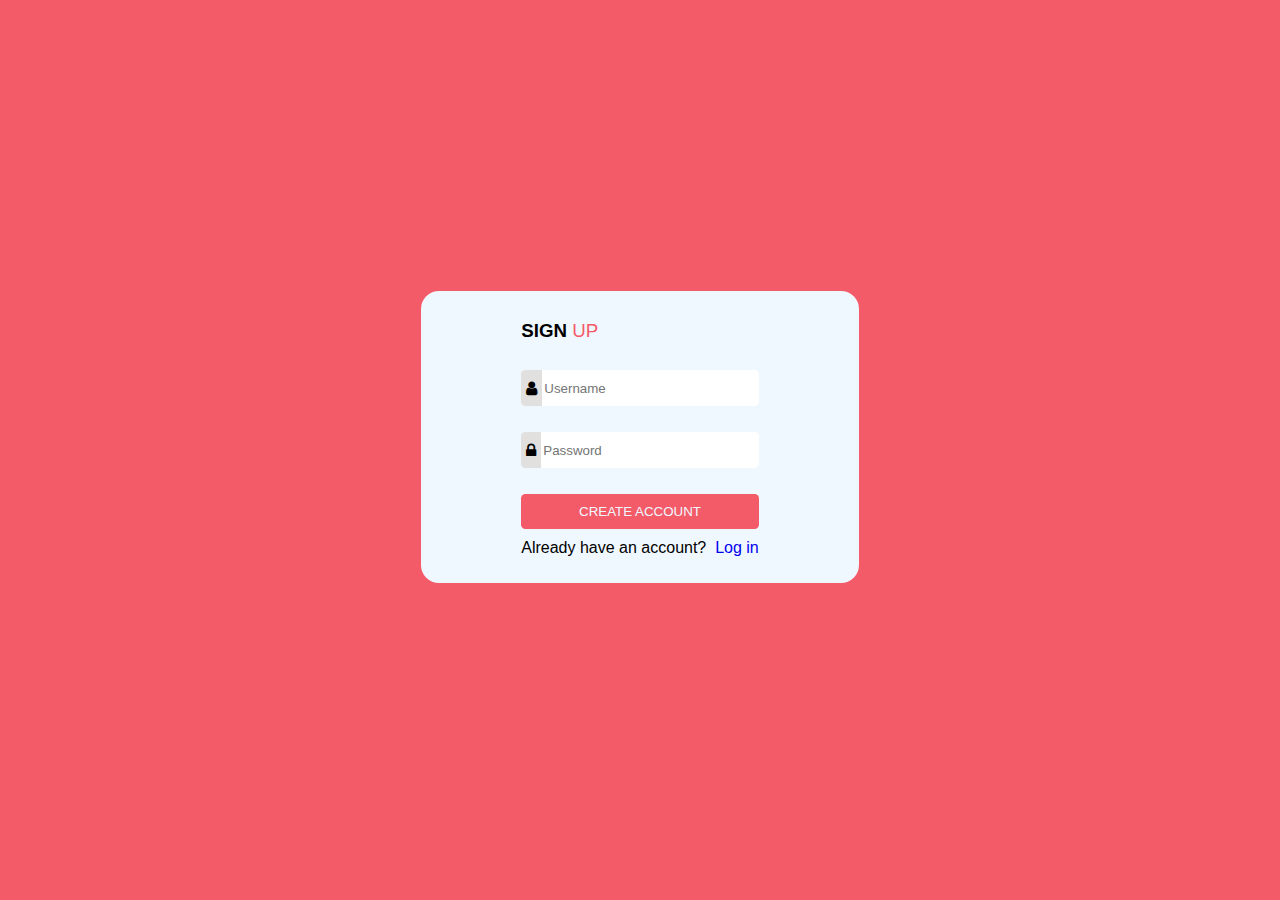
==== login page with firebase/sign up.html @ eaba269b "php login page" ====
<!DOCTYPE html>
<html lang="en">

<head>
    <meta charset="UTF-8">
    <meta http-equiv="X-UA-Compatible" content="IE=edge">
    <meta name="viewport" content="width=device-width, initial-scale=1.0">
    <link rel="stylesheet" href="https://cdnjs.cloudflare.com/ajax/libs/font-awesome/4.7.0/css/font-awesome.min.css">
    <link rel="stylesheet" href="style.css">
    <title>Login Page</title>
</head>

<body>
    <div id="main" class="bg">
        <div id="container">
            <h3>SIGN&nbsp<span>UP</span></h3>
            <form class="login" method="post">
                <div id="input">
                    <p class="input"><i class="fa fa-user" id="logo"></i><input type="text" placeholder="Username" name="userName" required></p>
                    <p class="input"><i class="fa fa-lock" id="logo"></i><input type="password" placeholder="Password" name="password" required>
                    </p>
                </div>
                <div id="btn">
                    <button class="bg btn" formaction="sign up.php">CREATE ACCOUNT</button>
                    <p>Already have an account? &nbsp <a href="log in.html">Log in</a></p>
                </div>
            </form>
        </div>

        <div>
            <p id="msg"></p>
          </div>
    </div>
</body>

</html>
---- login page with firebase/style.css ----
* {
  font-family: 'Asap', sans-serif;
}

body {
  margin: 0;
  padding: 0;
}

.bg {
  background-color: #f45b69;
}

#main {
  display: flex;
  flex-direction: column;
  justify-content: center;
  align-items: center;
  height: 100vh;
}

#container {
  border-radius: 2vh;
  background-color: aliceblue;
  /* padding: 5vh 10vh; */
  padding: 10px 100px 10px 100px;
  display: flex;
  flex-direction: column;
}


#input {
  display: flex;
  flex-direction: column;
}


button {
  border: none;
  color: aliceblue;
  border-radius: 0.5vh;
}

input {
  border: none;
  color: rgb(27, 27, 27);
  border-radius: 0 0.5vh 0.5vh 0;
  width: 100%;
  padding-top: 10px;
  padding-bottom: 10px; 
}


.btn {
  margin-top: 10px;
  padding: 10px 20px 10px 20px;
}

#btn {
  display: flex;
  flex-direction: column;
}

p {
  display: flex;
  flex-direction: row;
  margin-top: 10px;
}

#logo {
  padding: 5px 5px;
  background-color: rgb(226, 223, 223);
  border-radius: 0.5vh 0 0 0.5vh;
  padding-top: 10px;
  padding-bottom: 10px;
}
span{
  color: #f45b69;
  font-weight: 100;
}
a{
  text-decoration: none ;
}
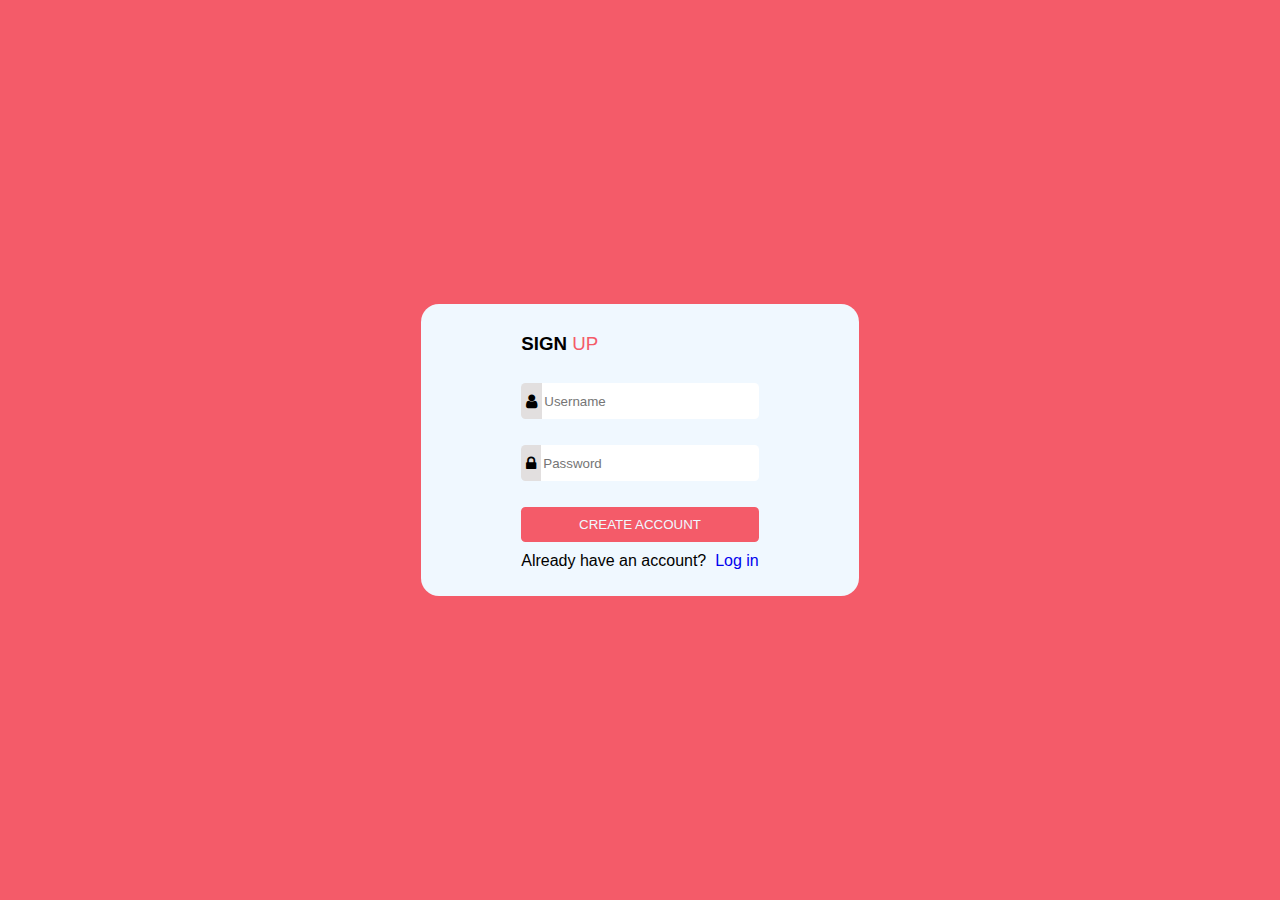
==== commit 300a760f: "change" ====
--- a/login page with firebase/sign up.html
+++ b/login page with firebase/sign up.html
@@ -7,7 +7,7 @@
     <meta name="viewport" content="width=device-width, initial-scale=1.0">
     <link rel="stylesheet" href="https://cdnjs.cloudflare.com/ajax/libs/font-awesome/4.7.0/css/font-awesome.min.css">
     <link rel="stylesheet" href="style.css">
-    <title>Login Page</title>
+    <title>Sign Up</title>
 </head>
 
 <body>
@@ -16,21 +16,25 @@
             <h3>SIGN&nbsp<span>UP</span></h3>
             <form class="login" method="post">
                 <div id="input">
-                    <p class="input"><i class="fa fa-user" id="logo"></i><input type="text" placeholder="Username" name="userName" required></p>
-                    <p class="input"><i class="fa fa-lock" id="logo"></i><input type="password" placeholder="Password" name="password" required>
+                    <p class="input"><i class="fa fa-user" id="logo"></i><input type="text" placeholder="Username"
+                            name="userName" id="userName" required></p>
+                    <p class="input"><i class="fa fa-lock" id="logo"></i><input type="password" placeholder="Password"
+                            name="password" id="password" required>
                     </p>
                 </div>
+
+                <div id="msg"></div>
+
                 <div id="btn">
-                    <button class="bg btn" formaction="sign up.php">CREATE ACCOUNT</button>
-                    <p>Already have an account? &nbsp <a href="log in.html">Log in</a></p>
+                    <button type="button" class="bg btn" onclick="fetchData(userName.value, password.value)">CREATE ACCOUNT</button>
+                    <p>Already have an account? &nbsp <a href="login.html">Log in</a></p>
                 </div>
             </form>
         </div>
+    </div>
 
-        <div>
-            <p id="msg"></p>
-          </div>
-    </div>
+    <script src="sign up.js"></script>
+
 </body>
 
 </html>--- a/login page with firebase/style.css
+++ b/login page with firebase/style.css
@@ -26,6 +26,7 @@
   padding: 10px 100px 10px 100px;
   display: flex;
   flex-direction: column;
+  box-sizing: border-box;
 }
 
 
@@ -47,7 +48,7 @@
   border-radius: 0 0.5vh 0.5vh 0;
   width: 100%;
   padding-top: 10px;
-  padding-bottom: 10px; 
+  padding-bottom: 10px;
 }
 
 
@@ -74,10 +75,12 @@
   padding-top: 10px;
   padding-bottom: 10px;
 }
-span{
+
+span {
   color: #f45b69;
   font-weight: 100;
 }
-a{
-  text-decoration: none ;
+
+a {
+  text-decoration: none;
 }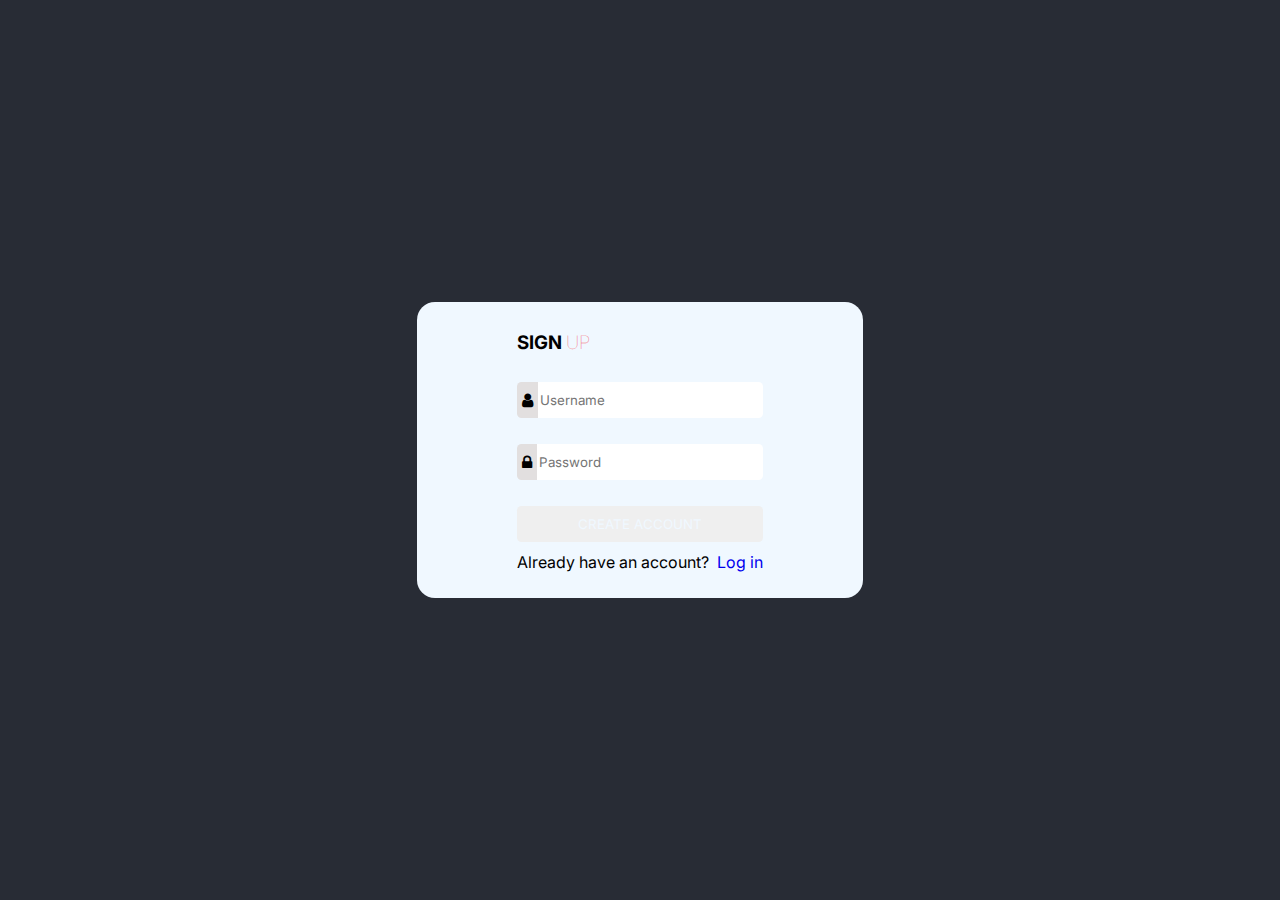
==== commit 6f4073eb: "change" ====
--- a/login page with firebase/sign up.html
+++ b/login page with firebase/sign up.html
@@ -6,6 +6,9 @@
     <meta http-equiv="X-UA-Compatible" content="IE=edge">
     <meta name="viewport" content="width=device-width, initial-scale=1.0">
     <link rel="stylesheet" href="https://cdnjs.cloudflare.com/ajax/libs/font-awesome/4.7.0/css/font-awesome.min.css">
+    <link rel="preconnect" href="https://fonts.googleapis.com">
+    <link rel="preconnect" href="https://fonts.gstatic.com" crossorigin>
+    <link href="https://fonts.googleapis.com/css2?family=Inter:wght@500&display=swap" rel="stylesheet">
     <link rel="stylesheet" href="style.css">
     <title>Sign Up</title>
 </head>
@@ -26,7 +29,8 @@
                 <div id="msg"></div>
 
                 <div id="btn">
-                    <button type="button" class="bg btn" onclick="fetchData(userName.value, password.value)">CREATE ACCOUNT</button>
+                    <button type="button" class="btn" onclick="fetchData(userName.value, password.value)">CREATE
+                        ACCOUNT</button>
                     <p>Already have an account? &nbsp <a href="login.html">Log in</a></p>
                 </div>
             </form>
--- a/login page with firebase/style.css
+++ b/login page with firebase/style.css
@@ -1,5 +1,5 @@
 * {
-  font-family: 'Asap', sans-serif;
+  font-family: 'Inter', sans-serif;
 }
 
 body {
@@ -8,7 +8,7 @@
 }
 
 .bg {
-  background-color: #f45b69;
+  background-color: #282c35;
 }
 
 #main {
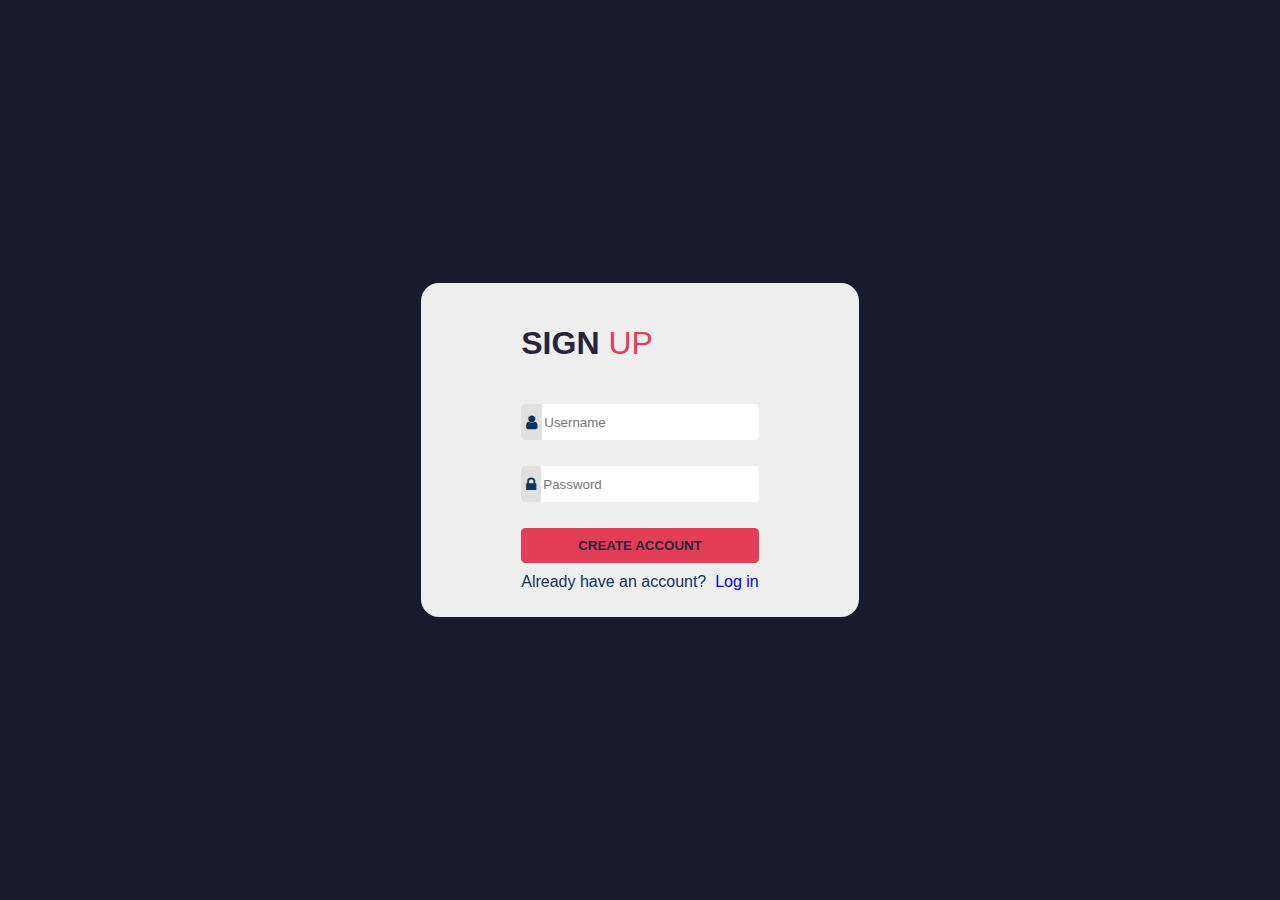
==== commit 10c94e56: "php login form final version" ====
--- a/login page with firebase/sign up.html
+++ b/login page with firebase/sign up.html
@@ -16,20 +16,19 @@
 <body>
     <div id="main" class="bg">
         <div id="container">
-            <h3>SIGN&nbsp<span>UP</span></h3>
+            <h3 class="heading">SIGN&nbsp<span>UP</span></h3>
             <form class="login" method="post">
                 <div id="input">
                     <p class="input"><i class="fa fa-user" id="logo"></i><input type="text" placeholder="Username"
                             name="userName" id="userName" required></p>
                     <p class="input"><i class="fa fa-lock" id="logo"></i><input type="password" placeholder="Password"
-                            name="password" id="password" required>
-                    </p>
+                            name="password" id="password" required></p>
                 </div>
 
                 <div id="msg"></div>
 
                 <div id="btn">
-                    <button type="button" class="btn" onclick="fetchData(userName.value, password.value)">CREATE
+                    <button type="button" class="btn same" onclick="fetchData(userName.value, password.value)">CREATE
                         ACCOUNT</button>
                     <p>Already have an account? &nbsp <a href="login.html">Log in</a></p>
                 </div>
--- a/login page with firebase/style.css
+++ b/login page with firebase/style.css
@@ -1,5 +1,5 @@
 * {
-  font-family: 'Inter', sans-serif;
+  font-family: 'Asap', sans-serif;
 }
 
 body {
@@ -8,7 +8,7 @@
 }
 
 .bg {
-  background-color: #282c35;
+  background-color: #1A1A2E;
 }
 
 #main {
@@ -21,7 +21,7 @@
 
 #container {
   border-radius: 2vh;
-  background-color: aliceblue;
+  background-color: #EEEEEE;
   /* padding: 5vh 10vh; */
   padding: 10px 100px 10px 100px;
   display: flex;
@@ -66,6 +66,7 @@
   display: flex;
   flex-direction: row;
   margin-top: 10px;
+  color: #0F3460;
 }
 
 #logo {
@@ -77,10 +78,21 @@
 }
 
 span {
-  color: #f45b69;
+  color: #E23E57;
   font-weight: 100;
+}
+
+.same{
+  background-color: #E23E57;
+  color: #2A2438;
+  font-weight: bold;
 }
 
 a {
   text-decoration: none;
+}
+
+.heading{
+  font-size: xx-large;
+  color: #2A2438;
 }